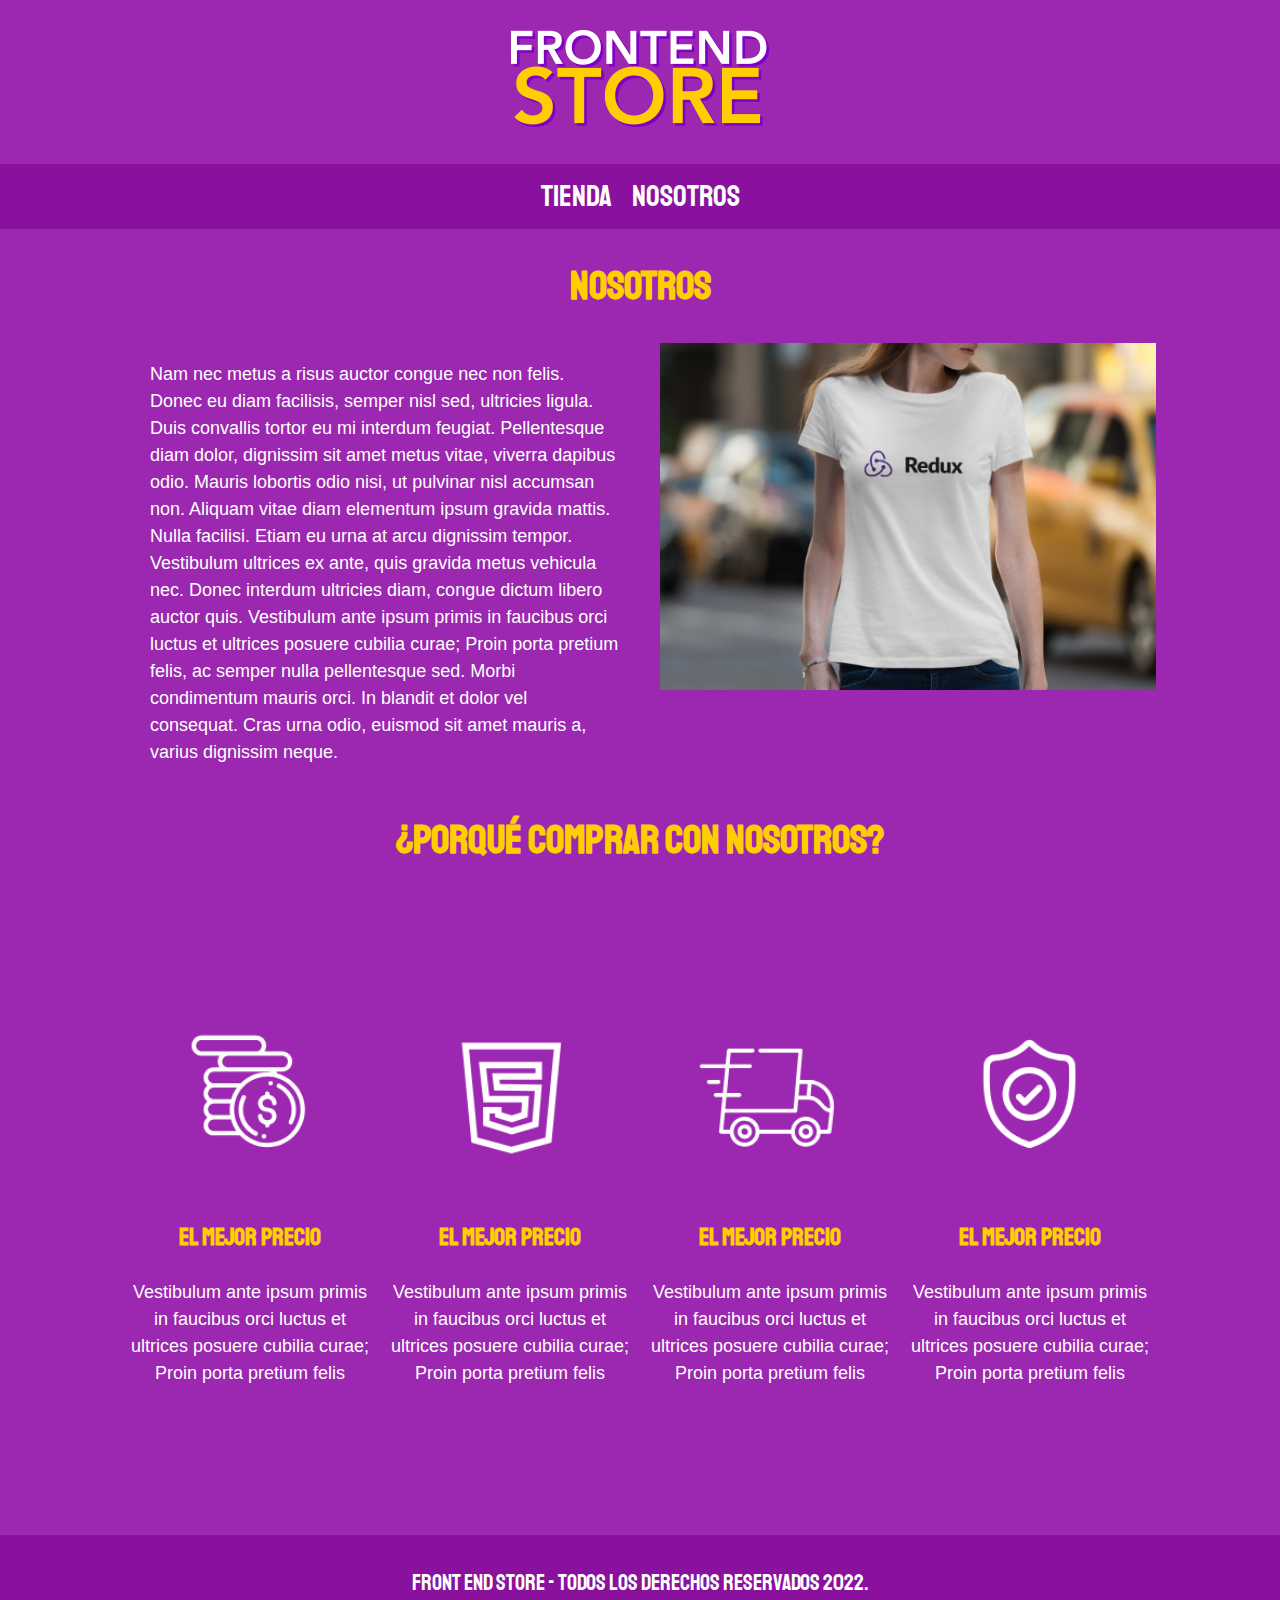
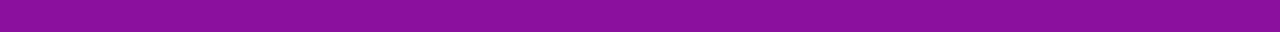
==== nosotros.html @ 51cba912 "se supe pag" ====
<!DOCTYPE html>
<html lang="es">
<head>
    <meta charset="UTF-8">
    <meta http-equiv="X-UA-Compatible" content="IE=edge">
    <meta name="viewport" content="width=device-width, initial-scale=1.0">
    <link rel="stylesheet" href="css/normalize.css">
    <link href="https://fonts.googleapis.com/css2?family=Staatliches&display=swap" rel="stylesheet">
    <link rel="stylesheet" href="css/styles.css">
    <title>FrontEnd Store</title>
</head>
<body>
    <header class="header">
        <a href="index.html"><img class="header__logo" src="/img/logo.png" alt="Logotipo"></a>
    </header>

    <nav class="navegacion">
        <a class="navegacion__enlace navegacion__enlace--activo" href="index.html">Tienda</a>
        <a class="navegacion__enlace" href="nosotros.html">Nosotros</a>
    </nav>

    <main class="nosotros__info">
        <h1>Nosotros</h1>

        <div class="nosotros__textimg">
            <p class="nosotros__parrafo">Nam nec metus a risus auctor congue nec non felis. Donec eu diam facilisis, semper nisl sed, ultricies ligula. Duis convallis tortor eu mi interdum feugiat. Pellentesque diam dolor, dignissim sit amet metus vitae, viverra dapibus odio. Mauris lobortis odio nisi, ut pulvinar nisl accumsan non. Aliquam vitae diam elementum ipsum gravida mattis. Nulla facilisi. Etiam eu urna at arcu dignissim tempor. Vestibulum ultrices ex ante, quis gravida metus vehicula nec. Donec interdum ultricies diam, congue dictum libero auctor quis.
                
                Vestibulum ante ipsum primis in faucibus orci luctus et ultrices posuere cubilia curae; Proin porta pretium felis, ac semper nulla pellentesque sed. Morbi condimentum mauris orci. In blandit et dolor vel consequat. Cras urna odio, euismod sit amet mauris a, varius dignissim neque.
            </p>
            <img class="nosotros" src="/img/nosotros.jpg" alt="nosotros">

        </div>

    </main>

    <section class="contenedor__comprar">
                <h1>¿Porqué Comprar con nosotros?</h1>


        <div class="bloques">
            <div class="bloque">
                <img  class="img_bloque"  src="/img/icono_1.png" alt="icono_1">
                <h3>El Mejor Precio</h3>
                <p>Vestibulum ante ipsum primis in faucibus orci luctus et ultrices posuere cubilia curae; Proin porta pretium felis</p>
            </div>

            <div class="bloque">
                <img class="img_bloque" src="/img/icono_2.png" alt="icono_1">
                <h3>El Mejor Precio</h3>
                <p>Vestibulum ante ipsum primis in faucibus orci luctus et ultrices posuere cubilia curae; Proin porta pretium felis</p>
            </div>

            <div class="bloque">
                <img  class="img_bloque" src="/img/icono_3.png" alt="icono_1">
                <h3>El Mejor Precio</h3>
                <p>Vestibulum ante ipsum primis in faucibus orci luctus et ultrices posuere cubilia curae; Proin porta pretium felis</p>
            </div>

            <div class="bloque">
                <img class="img_bloque" src="/img/icono_4.png" alt="icono_1">
                <h3>El Mejor Precio</h3>
                <p>Vestibulum ante ipsum primis in faucibus orci luctus et ultrices posuere cubilia curae; Proin porta pretium felis</p>
            </div>

        </div>
    </section>
    


    <footer class="footer">
        <p class="footer__text">Front End Store - Todos los derechos Reservados 2022.</p>
    </footer>
---- css/styles.css ----
:root {
    --primario: #9C27B0;
    --pimarioOscuro: #89119D;
    --secundario: #FFCE00;
    --secundarioOscuro: rgb(233,287,2);
    --blanco: #fff;
    --negro: #000;

    --font-family: 'Staatliches', cursive;
}

html {
    box-sizing: border-box;
    font-size: 62.5%;
  }

  *, *:before, *:after {
    box-sizing: inherit;
  }

  /** globales **/

  body{
    background-color: var(--primario);
    font-size: 1.6rem;
    line-height: 1.5;
  }

  p{
    font-size: 1.8rem;
    font-family: Arial, Helvetica, sans-serif;
    color: var(--blanco);
  }

  a{
    text-decoration: none;
  }

  img{
    max-width: 100%;
  }

  .contenedor{
    max-width: 120rem;
    margin: 0 auto;
  }

  h1, h2, h3 {
    text-align: center;
    color: var(--secundario);
    font-family: var(--font-family);
  }

  h1{
    font-size: 4rem;
  }

  h2{
    font-size: 3.2rem;
  }

  h3{
    font-size: 2.4rem;
  }

  /**esto es header**/
  
  .header{
    display: flex;
    justify-content: center;
  }

  .header__logo {
    margin: 3rem 0;
  }

  /**footer**/
  
  .footer{
    background-color: var(--pimarioOscuro);
    padding: 1rem 0;
    margin-top: 2rem;

  }

  .footer__text{
    font-family: var(--font-family);
    text-align: center;
font-size: 2.2rem;


  }

  .navegacion{
    background-color: var(--pimarioOscuro);
    padding: 1rem 0;
    display: flex;
    justify-content: center;
    /* gap: 2rem; separacion forma nueva*/

  }

  .navegacion__enlace{
    font-family: var(--font-family);
    color: var(--blanco);
    font-size: 3rem;
    margin-right: 2rem;

  }

  .navegacion__enlace:last-of-type{ /** esto es para q  ue solo tome el ultimo elemento de navegacion enlace**/

    margin-right: 0;
  }

  .navegacion__enlace--activo:hover,
  .navegacion__enlace:hover{
    color: var(--secundario);
  }
  
  /**GRID**/
  .grid{
    display: grid;
    grid-template-columns: repeat(3, 1fr);
    gap: 2rem;
  }

  @media screen and (max-width: 1536px){
    
  }
  /**Productos**/

  .producto{
    background-color: var(--pimarioOscuro);
    padding: 1rem;
  }
  
  .producto__imagen{
    width: 100%;

  }



  .producto__nombre{
    font-size: 4rem;


  }

  .producto__precio{
    font-size: 2.8rem;
    color: var(--secundario);

  }

  .producto__nombre,
  .producto__precio{
    font-family: var(--font-family);
    margin:  1rem 0;
    text-align: center;
    line-height: 1.2;

  }

  /* Graficos */

  .grafico{
    min-height: 30rem;
    background-size: cover;
    background-repeat: no-repeat;
   

  }

  
  .grafico--camisas{

    grid-row: 2 / 3;
    grid-column: 1 / 3;
    background-image: url(/img/grafico1.jpg);
    



  }

  .grafico--node{

    grid-row: 5 / 6;
    grid-column: 2 / 4;
    background-image: url(/img/grafico2.jpg);

  }
 
  @media screen and (max-width: 1024px){
    .grafico--node{
        grid-row: 5 / 6;
        grid-column: 2 / 4;

    }

    
  }

  /* Pagina nosotros */
 
  .nosotros__textimg{
    display: grid;
    grid-template-columns: 1fr 1fr;
    gap: 4rem;

  }

  .nosotros__parrafo{
    margin-left: 15rem;


  }

  /* parte ''¿Porqué Comprar con nosotros?'' */

  .bloques{
    display:grid;
    grid-template-columns: 1fr 1fr 1fr 1fr;
    gap: 2rem;
    margin: 130px;

  }

  .bloque{
    text-align: center;

  }

  .img_bloque{
    width: 100%;
  }
  .nosotros{
   
    width: 80%;
    border-style: none;
  }
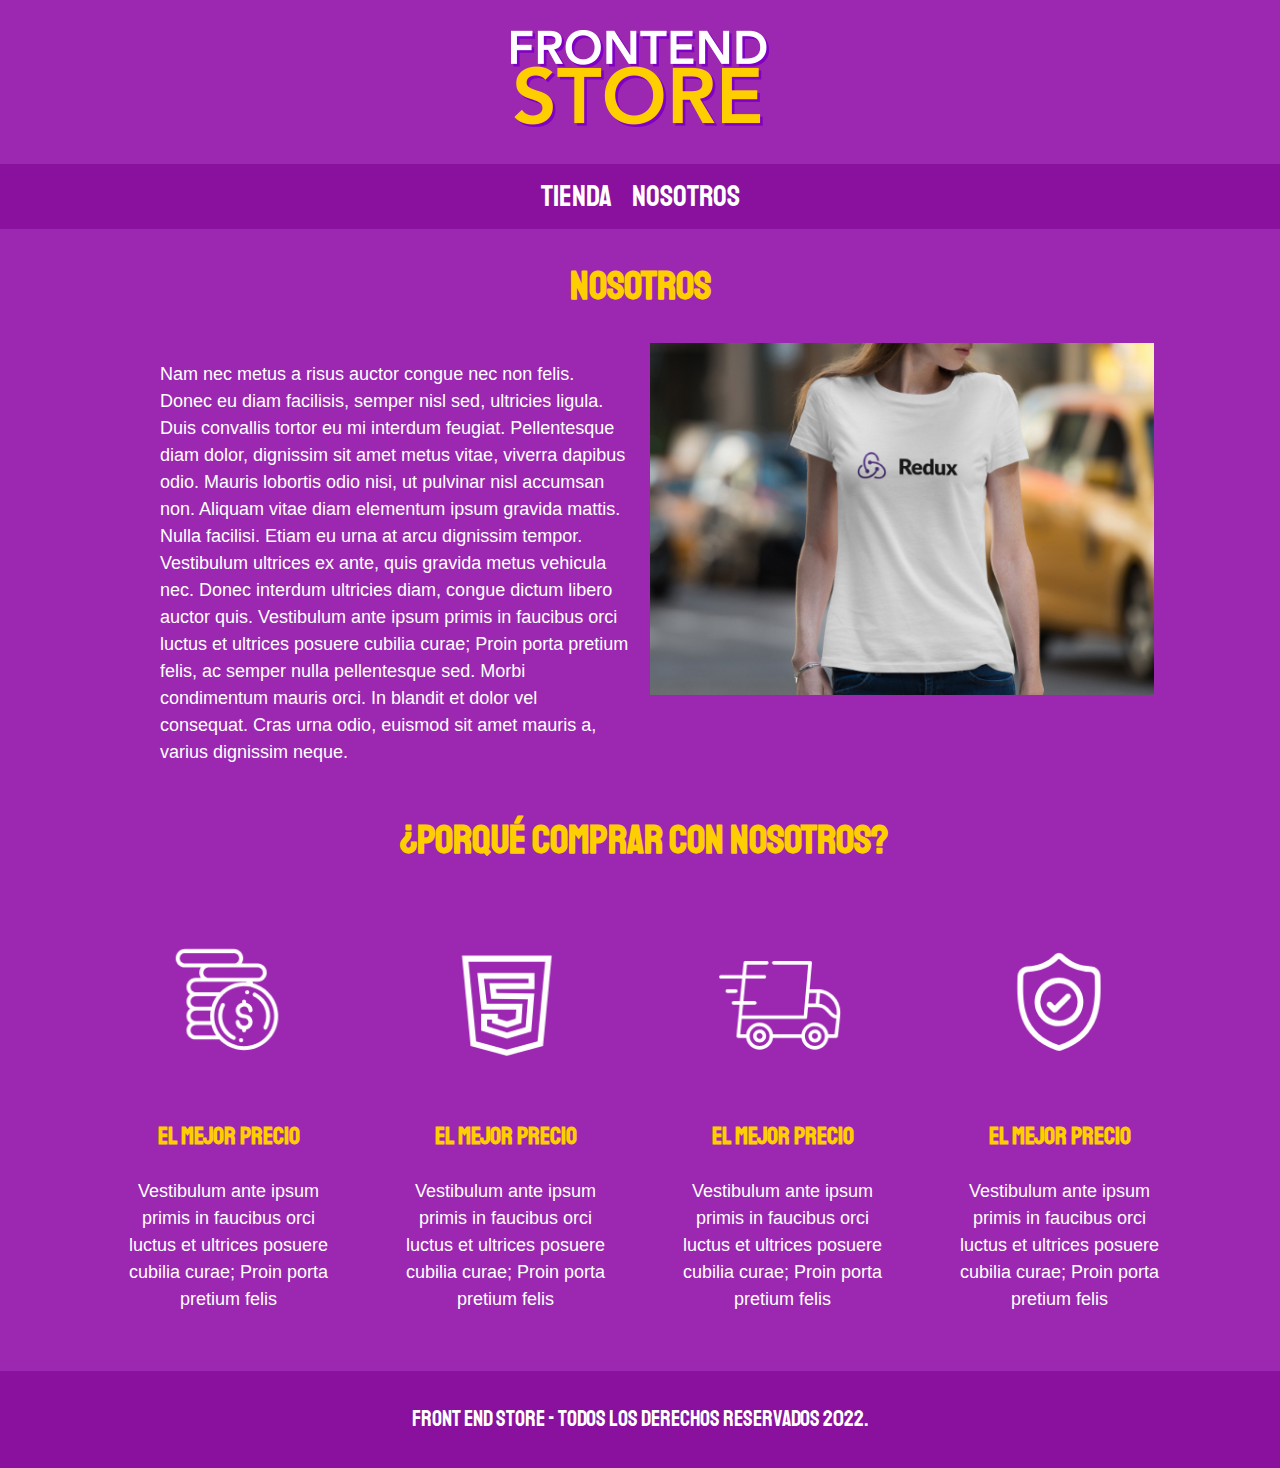
==== commit 500c80a4: "se agregó la pag de producto con img" ====
--- a/nosotros.html
+++ b/nosotros.html
@@ -23,11 +23,17 @@
         <h1>Nosotros</h1>
 
         <div class="nosotros__textimg">
+
             <p class="nosotros__parrafo">Nam nec metus a risus auctor congue nec non felis. Donec eu diam facilisis, semper nisl sed, ultricies ligula. Duis convallis tortor eu mi interdum feugiat. Pellentesque diam dolor, dignissim sit amet metus vitae, viverra dapibus odio. Mauris lobortis odio nisi, ut pulvinar nisl accumsan non. Aliquam vitae diam elementum ipsum gravida mattis. Nulla facilisi. Etiam eu urna at arcu dignissim tempor. Vestibulum ultrices ex ante, quis gravida metus vehicula nec. Donec interdum ultricies diam, congue dictum libero auctor quis.
                 
                 Vestibulum ante ipsum primis in faucibus orci luctus et ultrices posuere cubilia curae; Proin porta pretium felis, ac semper nulla pellentesque sed. Morbi condimentum mauris orci. In blandit et dolor vel consequat. Cras urna odio, euismod sit amet mauris a, varius dignissim neque.
             </p>
+            
             <img class="nosotros" src="/img/nosotros.jpg" alt="nosotros">
+
+            
+            
+            
 
         </div>
 
--- a/css/styles.css
+++ b/css/styles.css
@@ -10,12 +10,12 @@
 }
 
 html {
+    box-sizing: inherit;
+    font-size: 62.5%;
+  }
+
+  *, *:before, *:after {
     box-sizing: border-box;
-    font-size: 62.5%;
-  }
-
-  *, *:before, *:after {
-    box-sizing: inherit;
   }
 
   /** globales **/
@@ -178,7 +178,7 @@
 
     grid-row: 2 / 3;
     grid-column: 1 / 3;
-    background-image: url(/img/grafico1.jpg);
+    background-image: url(../img/grafico1.jpg);
     
 
 
@@ -189,7 +189,7 @@
 
     grid-row: 5 / 6;
     grid-column: 2 / 4;
-    background-image: url(/img/grafico2.jpg);
+    background-image: url(../img/grafico2.jpg);
 
   }
  
@@ -207,29 +207,72 @@
  
   .nosotros__textimg{
     display: grid;
-    grid-template-columns: 1fr 1fr;
-    gap: 4rem;
-
-  }
-
-  .nosotros__parrafo{
-    margin-left: 15rem;
-
-
-  }
+    grid-template-columns: repeat(2, auto);
+   
+  }
+
+
+    .nosotros__textimg{
+      grid-template-columns: repeat(2, 1fr);
+      column-gap: 2rem;
+
+    }
+
+ 
+    .nosotros{
+      grid-column: 2 / 3;
+
+    }
+
+    .nosotros__parrafo{
+      padding-left: 16rem;
+    }
+
+    @media (max-width: 700px){
+      .nosotros{
+        padding-left: 80px;
+        grid-column: 1/3;
+      }   
+
+      .nosotros__parrafo{
+        padding-left: 50px;
+        padding-right: 50px;
+        grid-column: 1/3;
+        grid-row: 2/3;
+
+        
+      }
+  
+      }
+
+    
 
   /* parte ''¿Porqué Comprar con nosotros?'' */
 
-  .bloques{
-    display:grid;
-    grid-template-columns: 1fr 1fr 1fr 1fr;
+ .contenedor__comprar{
+  width: 85%;
+  margin-left: 100px;
+   
+ }
+
+  .bloques {
+    display: grid;
+    grid-template-columns: repeat(2, 1fr);
     gap: 2rem;
-    margin: 130px;
-
-  }
+
+   
+}
+@media (min-width: 768px) {
+    .bloques {
+        grid-template-columns: repeat(4, 1fr);
+    }
+}
+
 
   .bloque{
     text-align: center;
+    padding: 20px;
+    
 
   }
 
@@ -243,4 +286,59 @@
   }
   
 
- + 
+  
+  .product{
+    display: grid;
+    grid-template-columns: 50% 50%;    
+    gap: 2rem; 
+    width: 80%;
+    margin-left: 200px;
+  }
+
+  .img-product{
+    width: 100%;
+  }
+
+  .info-text{
+    padding: 10px;
+
+  }
+  
+
+
+
+  
+
+.formulario {
+  display: grid;
+  grid-template-columns: repeat(2, 1fr);
+  gap: 2rem;
+}
+
+.option-3{
+  color: #000;
+}
+.formulario__campo {
+ border: 1rem solid var(--primarioOscuro);
+ background-color: transparent;
+ color: var(--negro);
+ font-size: 2rem;
+ font-family: Arial, Helvetica, sans-serif;
+ padding: 1rem;
+ appearance: none;
+ border: rgb(232, 225, 225) solid 5px;
+}
+.formulario__submit {
+  background-color: var(--secundario);
+  border: none;
+  font-size: 2rem;
+  font-family: var(--fuentePrincipal);
+  padding: 2rem;
+  transition: background-color .3s ease;
+  grid-column: 1 / 3;
+}
+.formulario__submit:hover {
+  cursor: pointer;
+  background-color: var(--secundarioOscuro);
+}
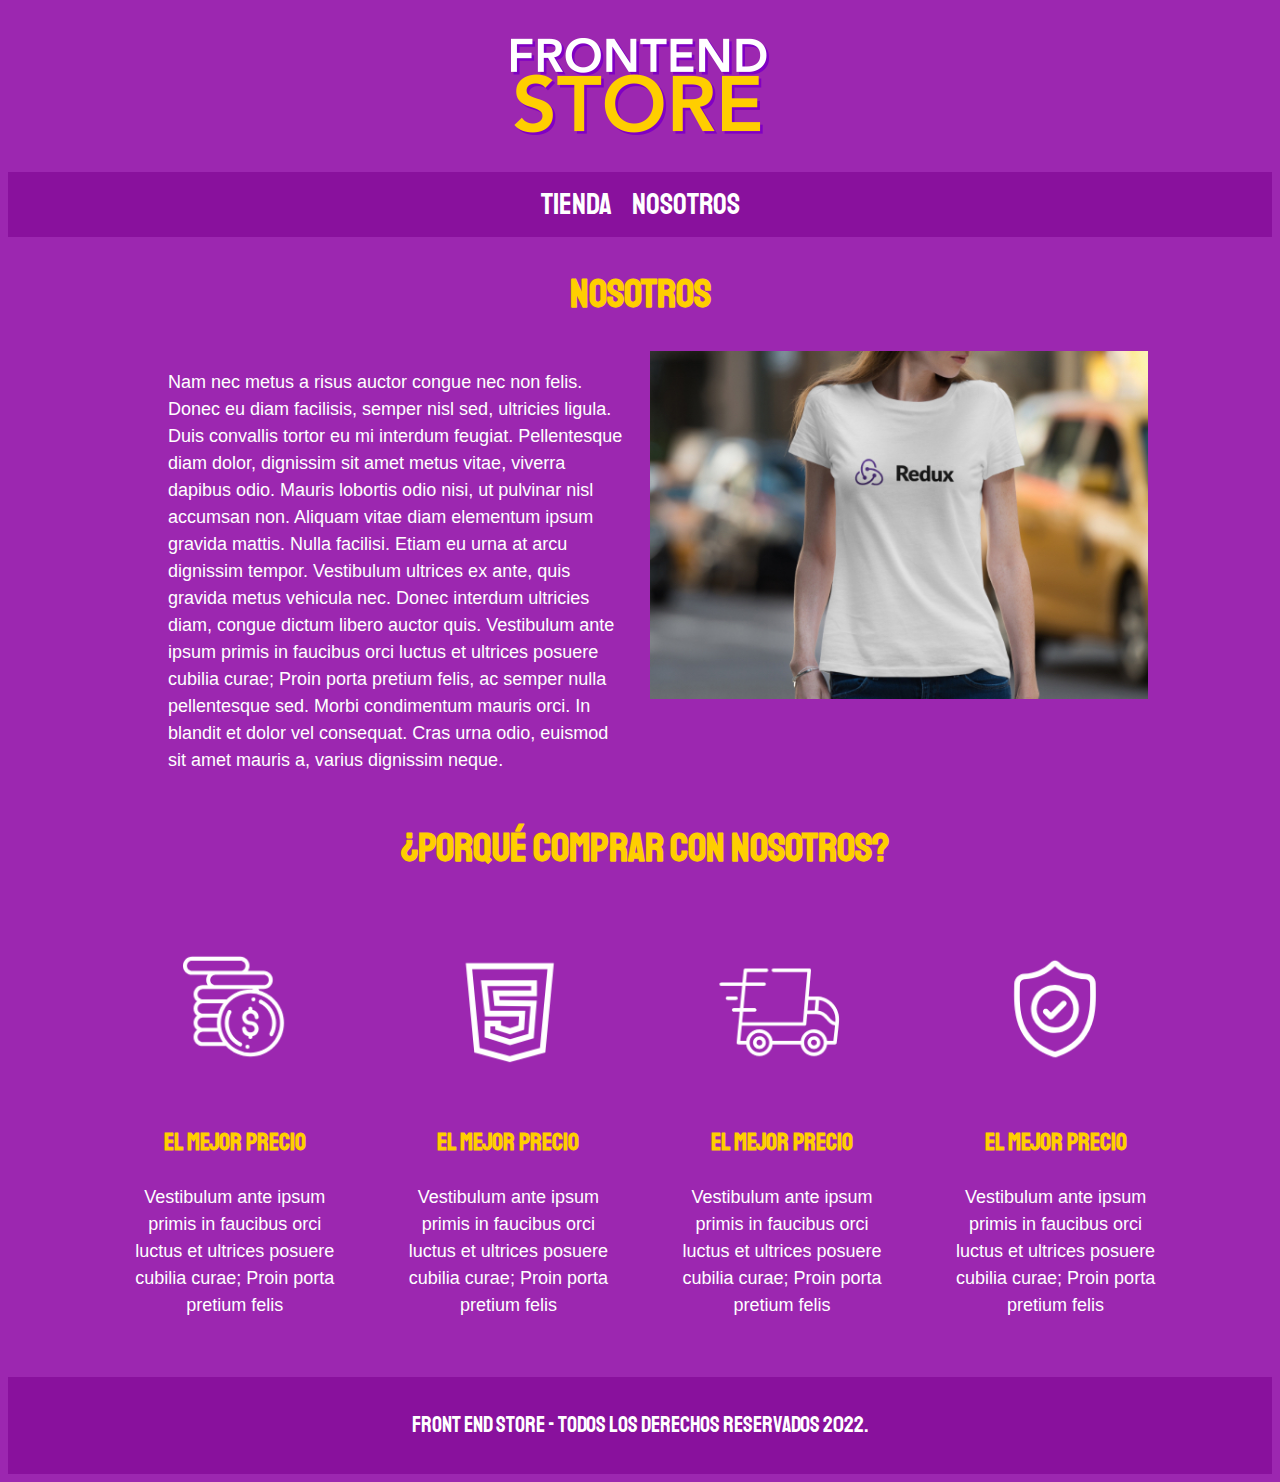
==== commit d09bf636: "se agrego correctamente" ====
--- a/nosotros.html
+++ b/nosotros.html
@@ -4,19 +4,19 @@
     <meta charset="UTF-8">
     <meta http-equiv="X-UA-Compatible" content="IE=edge">
     <meta name="viewport" content="width=device-width, initial-scale=1.0">
-    <link rel="stylesheet" href="css/normalize.css">
+    <link rel="stylesheet" href="./img/">
     <link href="https://fonts.googleapis.com/css2?family=Staatliches&display=swap" rel="stylesheet">
-    <link rel="stylesheet" href="css/styles.css">
+    <link rel="stylesheet" href="./css/styles.css">
     <title>FrontEnd Store</title>
 </head>
 <body>
     <header class="header">
-        <a href="index.html"><img class="header__logo" src="/img/logo.png" alt="Logotipo"></a>
+        <a href="./index.html"><img class="header__logo" src="./img/logo.png" alt="Logotipo"></a>
     </header>
 
     <nav class="navegacion">
-        <a class="navegacion__enlace navegacion__enlace--activo" href="index.html">Tienda</a>
-        <a class="navegacion__enlace" href="nosotros.html">Nosotros</a>
+        <a class="navegacion__enlace navegacion__enlace--activo" href="./index.html">Tienda</a>
+        <a class="navegacion__enlace" href="./nosotros.html">Nosotros</a>
     </nav>
 
     <main class="nosotros__info">
@@ -29,7 +29,7 @@
                 Vestibulum ante ipsum primis in faucibus orci luctus et ultrices posuere cubilia curae; Proin porta pretium felis, ac semper nulla pellentesque sed. Morbi condimentum mauris orci. In blandit et dolor vel consequat. Cras urna odio, euismod sit amet mauris a, varius dignissim neque.
             </p>
             
-            <img class="nosotros" src="/img/nosotros.jpg" alt="nosotros">
+            <img class="nosotros" src="../img/nosotros.jpg" alt="nosotros">
 
             
             
@@ -45,25 +45,25 @@
 
         <div class="bloques">
             <div class="bloque">
-                <img  class="img_bloque"  src="/img/icono_1.png" alt="icono_1">
+                <img  class="img_bloque"  src="./img/icono_1.png" alt="icono_1">
                 <h3>El Mejor Precio</h3>
                 <p>Vestibulum ante ipsum primis in faucibus orci luctus et ultrices posuere cubilia curae; Proin porta pretium felis</p>
             </div>
 
             <div class="bloque">
-                <img class="img_bloque" src="/img/icono_2.png" alt="icono_1">
+                <img class="img_bloque" src="./img/icono_2.png" alt="icono_1">
                 <h3>El Mejor Precio</h3>
                 <p>Vestibulum ante ipsum primis in faucibus orci luctus et ultrices posuere cubilia curae; Proin porta pretium felis</p>
             </div>
 
             <div class="bloque">
-                <img  class="img_bloque" src="/img/icono_3.png" alt="icono_1">
+                <img  class="img_bloque" src="./img/icono_3.png" alt="icono_1">
                 <h3>El Mejor Precio</h3>
                 <p>Vestibulum ante ipsum primis in faucibus orci luctus et ultrices posuere cubilia curae; Proin porta pretium felis</p>
             </div>
 
             <div class="bloque">
-                <img class="img_bloque" src="/img/icono_4.png" alt="icono_1">
+                <img class="img_bloque" src="./img/icono_4.png" alt="icono_1">
                 <h3>El Mejor Precio</h3>
                 <p>Vestibulum ante ipsum primis in faucibus orci luctus et ultrices posuere cubilia curae; Proin porta pretium felis</p>
             </div>
